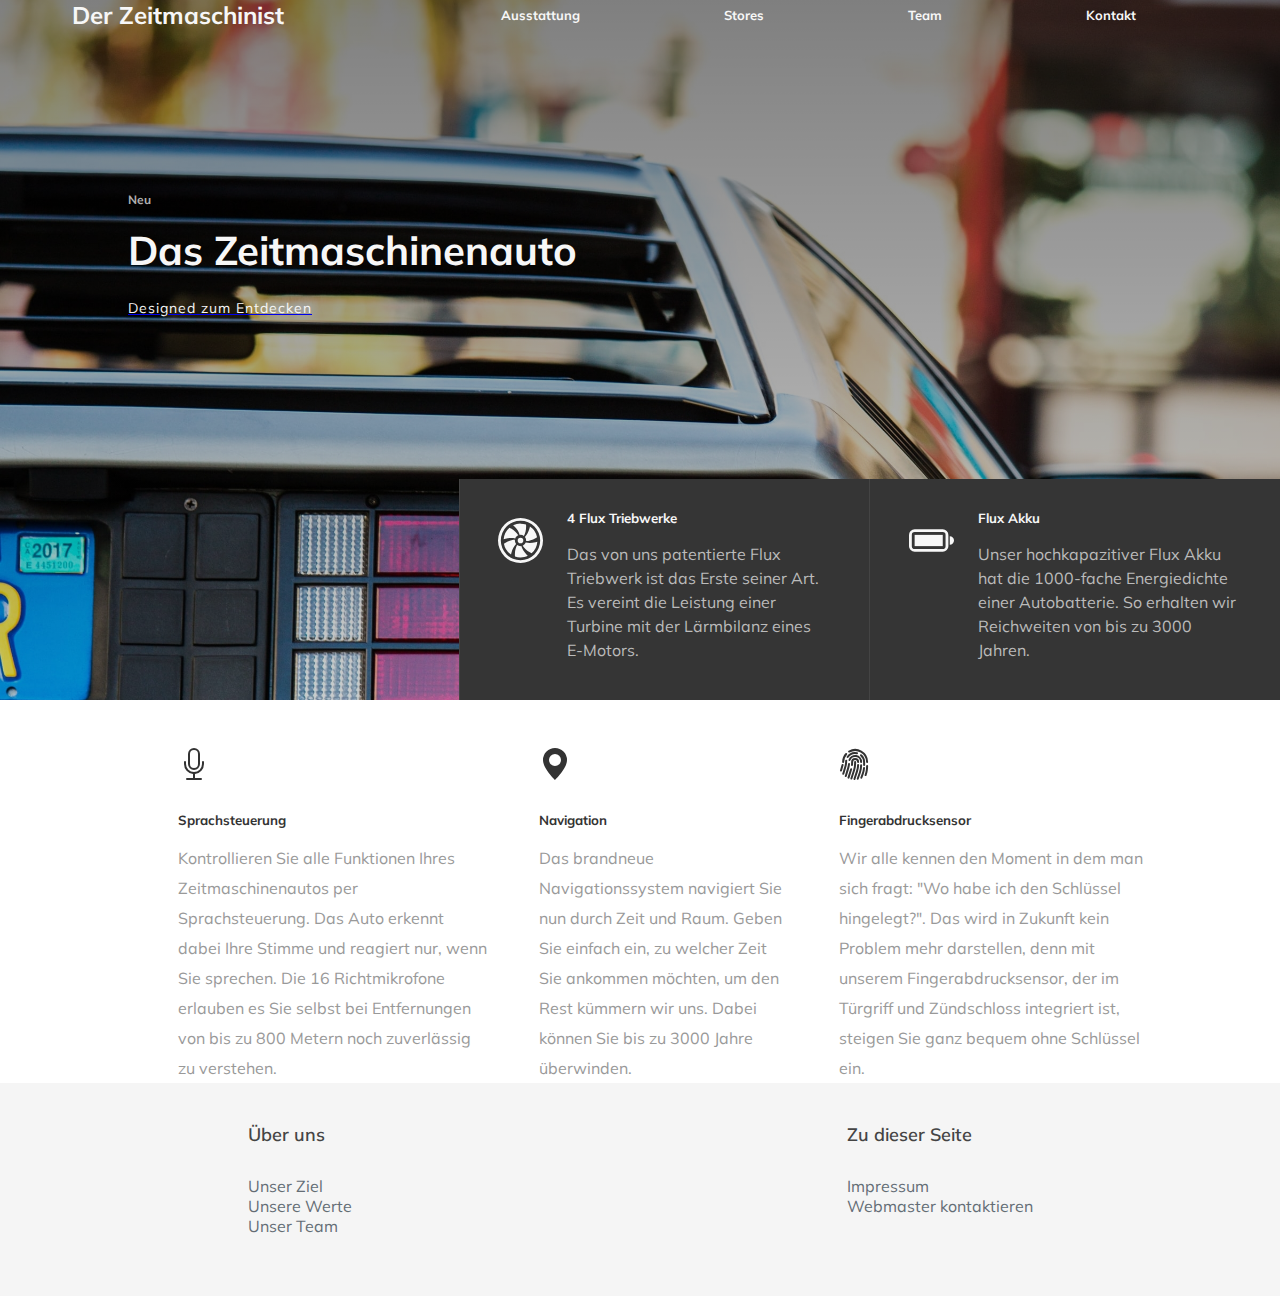
==== index.html @ ab657608 "created css, converted to scss, html completed" ====
<!DOCTYPE html>
<html>

<head>
  <meta charset="utf-8">
  <title>Der Zeitmaschinist</title>

  <link rel="icon" type="image/x-icon" href="images/favicon/favicon-32x32.ico" sizes="32x32" />
  <link rel="icon" type="image/x-icon" href="images/favicon/favicon-16x16.ico" sizes="16x16" />
  <link rel="icon" type="image/x-icon" href="images/favicon/favicon-96x96.ico" sizes="96x96" />

  <link rel="stylesheet" href="css/style.css" />
</head>

<body>

  <header>
    <nav>
      <div id="nav-container">
        <h2>Der Zeitmaschinist</h2>

        <ul>
          <li><a href="#">Ausstattung</a></li>
          <li><a href="#">Stores</a></li>
          <li><a href="#">Team</a></li>
          <li><a href="#">Kontakt</a></li>
        </ul>
      </div>

    </nav>

    <div id="main-title-con">
      <h6>Neu</h6>
      <h1>Das Zeitmaschinenauto</h1>
      <a href="#ContentSection">
        <h6>Designed zum Entdecken</h6>
      </a>
    </div>

    <div id="header-bottom">
      <div class="header-bottom-col border">

          <img src="./images/icons/fan.svg" alt="fan">


        <div class="hb-text">
          <h5>4 Flux Triebwerke</h5>
          <p>
            Das von uns patentierte Flux Triebwerk ist das Erste seiner Art. Es vereint die Leistung einer Turbine mit der Lärmbilanz eines E&#8209;Motors.</p>
        </div>
      </div>
      <div class="header-bottom-col">
        
          <img src="./images/icons/battery-full.svg" alt="fan">


        <div class="hb-text">
          <h5>Flux Akku</h5>
          <p>
            Unser hochkapazitiver Flux Akku hat die 1000&#8209;fache Energiedichte einer Autobatterie. So erhalten wir Reichweiten von bis zu 3000 Jahren.</p>
        </div>
      </div>
    </div>
  </header>

  <section id="ContentSection">

    <div class="main-col">
      <img src="./images/icons/mic.svg" alt="mic">
      <h5>Sprachsteuerung</h5>
      <p>Kontrollieren Sie alle Funktionen Ihres Zeitmaschinenautos per Sprachsteuerung. Das Auto erkennt dabei Ihre Stimme und reagiert nur, wenn Sie sprechen. Die 16 Richtmikrofone erlauben es Sie selbst bei Entfernungen von bis zu 800 Metern noch
        zuverlässig zu verstehen.</p>
    </div>
    <div class="main-col">
      <img src="./images/icons/geo-alt-fill.svg" alt="navigation">
      <h5>Navigation</h5>
      <p>
        Das brandneue Navigationssystem navigiert Sie nun durch Zeit und Raum. Geben Sie einfach ein, zu welcher Zeit Sie ankommen möchten, um den Rest kümmern wir uns. Dabei können Sie bis zu 3000 Jahre überwinden.
      </p>
    </div>
    <div class="main-col">
      <img src="./images/icons/fingerprint.svg" alt="fingerprint">
      <h5>Fingerabdrucksensor</h5>
      <p>Wir alle kennen den Moment in dem man sich fragt: "Wo habe ich den Schlüssel hingelegt?". Das wird in Zukunft kein Problem mehr darstellen, denn mit unserem Fingerabdrucksensor, der im Türgriff und Zündschloss integriert ist, steigen Sie
        ganz bequem ohne Schlüssel ein.</p>
    </div>
  </section>
  <footer>
    <div class="footer-col">
      <h5>Über uns</h5>
      <a href="#">Unser Ziel</a>
      <a href="#">Unsere Werte</a>
      <a href="#">Unser Team</a>
    </div>

    <div class="footer-col">
      <h5>Zu dieser Seite</h5>
      <a href="#">Impressum</a>
      <a href="#">Webmaster kontaktieren</a>
    </div>

  </footer>
</body>

</html>
---- css/style.css ----
@import url("https://fonts.googleapis.com/css2?family=Mulish&family=Roboto:ital,wght@0,100;0,300;1,100;1,300&display=swap");
* {
  font-family: "Mulish";
  margin: 0;
}

body {
  display: flex;
  flex-direction: column;
  align-items: center;
}

header {
  display: flex;
  flex-direction: column;
  align-items: center;
  justify-content: space-between;
  width: 100%;
  height: 700px;
  background-image: linear-gradient(rgba(0, 0, 0, 0.5), rgba(0, 0, 0, 0.2)), url("../images/delorean-palm-unsplash.jpg");
  background-repeat: no-repeat;
  background-size: cover;
  background-position: top;
}
header img {
  height: 45px;
  width: 45px;
}
header h1 {
  margin-top: 18px;
  margin-bottom: 24px;
  font-size: 40px;
  font-weight: bold;
  color: #f7f7f7;
}

nav {
  width: 100%;
  color: #f7f7f7;
  display: flex;
  justify-content: flex-start;
  flex-direction: column;
}
nav h2 {
  font-size: 24px;
  font-weight: bolder;
  margin-left: 72px;
}
nav li {
  list-style: none;
  margin-right: 22.5%;
  /*space-evenly anstatt margin?*/
  color: #f7f7f7;
  font-size: 13px;
  font-weight: bold;
}
nav a {
  color: #f7f7f7;
  text-decoration: none;
}

ul {
  display: flex;
  align-items: center;
  justify-content: flex-end;
  width: 50%;
}

header header a:hover {
  text-decoration: underline;
}

section {
  width: 80%;
  padding-top: 48px;
  display: flex;
}

footer {
  width: 100%;
  background-color: whitesmoke;
  display: flex;
  justify-content: space-around;
}
footer a {
  font-size: 16px;
  color: #646d75;
  font-weight: normal;
  text-decoration: none;
}
footer h5 {
  font-size: 18px;
  font-weight: 600;
  color: #444444;
  padding-top: 40px;
  padding-bottom: 30px;
}

footer a:hover {
  text-decoration: underline;
}

#main-title-con h6 {
  font-size: 12px;
  color: rgba(255, 255, 255, 0.7);
}

#main-title-con a h6 {
  font-size: 14px;
  font-weight: normal;
  letter-spacing: 1px;
  color: #f7f7f7;
}

.header-bottom-col {
  display: flex;
  align-items: flex-start;
  font-size: 16px;
  font-weight: normal;
  width: 26%;
  padding: 3%;
  background-color: #353535;
  color: #bbbbbb;
  line-height: 24px;
  border-left: 1px solid rgba(255, 255, 255, 0.08);
}
.header-bottom-col h5 {
  color: #f7f7f7;
  line-height: 0;
  /* selektor um line-height nicht zu vererben? */
}

.main-col {
  margin-left: 50px;
  font-size: 16px;
  font-weight: normal;
  line-height: 30px;
  color: #999999;
}
.main-col img {
  height: 32px;
  width: 32px;
}
.main-col h5 {
  margin-top: 16px;
  margin-bottom: 8px;
  color: #333333;
}

.footer-col {
  display: flex;
  flex-direction: column;
  padding-bottom: 60px;
}

.hb-text {
  padding-left: 24px;
}
.hb-text h5 {
  padding-bottom: 24px;
}

#nav-container {
  display: flex;
  justify-content: space-between;
}

#main-title-con {
  width: 80%;
}

#header-bottom {
  width: 100%;
  display: flex;
  justify-content: flex-end;
}

@media only screen and (max-width: 950px) {
  nav h2 {
    margin-left: 0;
  }

  section {
    width: 700px;
  }

  .hb-text p {
    display: none;
  }
}
@media only screen and (max-width: 750px) {
  nav {
    background-color: #353535;
  }
  nav h2 {
    margin-left: 0;
  }

  .header-bottom-col {
    visibility: hidden;
  }

  section {
    width: 100%;
    flex-direction: column;
  }
}

/*# sourceMappingURL=style.css.map */
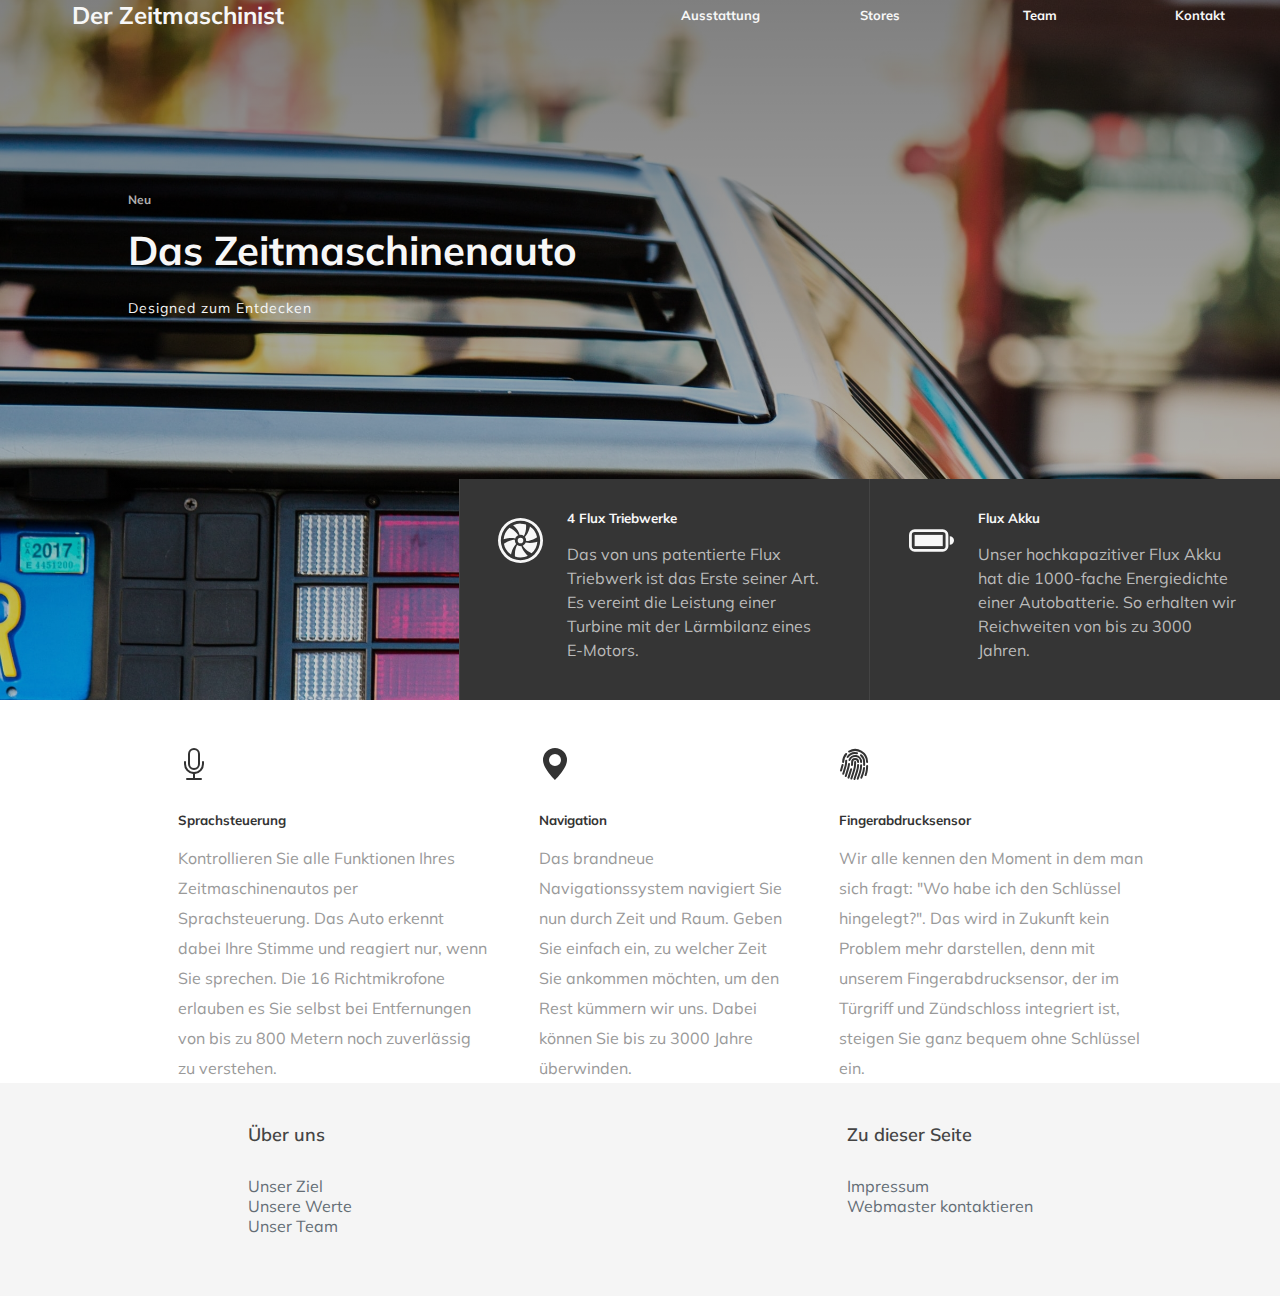
==== commit f1db4c0d: "cleaned up scss and html" ====
--- a/index.html
+++ b/index.html
@@ -13,20 +13,19 @@
 </head>
 
 <body>
+  <header>
 
-  <header>
     <nav>
       <div id="nav-container">
         <h2>Der Zeitmaschinist</h2>
 
         <ul>
-          <li><a href="#">Ausstattung</a></li>
-          <li><a href="#">Stores</a></li>
-          <li><a href="#">Team</a></li>
-          <li><a href="#">Kontakt</a></li>
+          <li><a href=".">Ausstattung</a></li>
+          <li><a href=".">Stores</a></li>
+          <li><a href=".">Team</a></li>
+          <li><a href=".">Kontakt</a></li>
         </ul>
       </div>
-
     </nav>
 
     <div id="main-title-con">
@@ -39,10 +38,7 @@
 
     <div id="header-bottom">
       <div class="header-bottom-col border">
-
-          <img src="./images/icons/fan.svg" alt="fan">
-
-
+        <img src="./images/icons/fan.svg" alt="fan">
         <div class="hb-text">
           <h5>4 Flux Triebwerke</h5>
           <p>
@@ -50,10 +46,7 @@
         </div>
       </div>
       <div class="header-bottom-col">
-        
-          <img src="./images/icons/battery-full.svg" alt="fan">
-
-
+        <img src="./images/icons/battery-full.svg" alt="fan">
         <div class="hb-text">
           <h5>Flux Akku</h5>
           <p>
@@ -64,7 +57,6 @@
   </header>
 
   <section id="ContentSection">
-
     <div class="main-col">
       <img src="./images/icons/mic.svg" alt="mic">
       <h5>Sprachsteuerung</h5>
@@ -85,21 +77,19 @@
         ganz bequem ohne Schlüssel ein.</p>
     </div>
   </section>
+
   <footer>
     <div class="footer-col">
       <h5>Über uns</h5>
-      <a href="#">Unser Ziel</a>
-      <a href="#">Unsere Werte</a>
-      <a href="#">Unser Team</a>
+      <a href=".">Unser Ziel</a>
+      <a href=".">Unsere Werte</a>
+      <a href=".">Unser Team</a>
     </div>
-
     <div class="footer-col">
       <h5>Zu dieser Seite</h5>
-      <a href="#">Impressum</a>
-      <a href="#">Webmaster kontaktieren</a>
+      <a href=".">Impressum</a>
+      <a href=".">Webmaster kontaktieren</a>
     </div>
-
   </footer>
 </body>
-
 </html>
--- a/css/style.css
+++ b/css/style.css
@@ -22,6 +22,38 @@
   background-size: cover;
   background-position: top;
 }
+header nav {
+  width: 100%;
+  color: #f7f7f7;
+  display: flex;
+  justify-content: flex-start;
+  flex-direction: column;
+}
+header nav h2 {
+  font-size: 24px;
+  font-weight: bolder;
+  margin-left: 72px;
+}
+header nav ul {
+  display: flex;
+  align-items: center;
+  justify-content: flex-end;
+  width: 50%;
+}
+header nav li {
+  width: 100%;
+  list-style: none;
+  display: flex;
+  justify-content: space-around;
+  /*space-evenly anstatt margin?*/
+  color: #f7f7f7;
+  font-size: 13px;
+  font-weight: bold;
+}
+header nav #nav-container {
+  display: flex;
+  justify-content: space-between;
+}
 header img {
   height: 45px;
   width: 45px;
@@ -33,47 +65,74 @@
   font-weight: bold;
   color: #f7f7f7;
 }
-
-nav {
-  width: 100%;
-  color: #f7f7f7;
-  display: flex;
-  justify-content: flex-start;
-  flex-direction: column;
-}
-nav h2 {
-  font-size: 24px;
-  font-weight: bolder;
-  margin-left: 72px;
-}
-nav li {
-  list-style: none;
-  margin-right: 22.5%;
-  /*space-evenly anstatt margin?*/
-  color: #f7f7f7;
-  font-size: 13px;
-  font-weight: bold;
-}
-nav a {
+header a {
   color: #f7f7f7;
   text-decoration: none;
 }
-
-ul {
+header a:hover {
+  text-decoration: underline;
+}
+header #header-bottom {
+  width: 100%;
   display: flex;
-  align-items: center;
   justify-content: flex-end;
-  width: 50%;
+}
+header #header-bottom .header-bottom-col {
+  display: flex;
+  align-items: flex-start;
+  font-size: 16px;
+  font-weight: normal;
+  width: 26%;
+  padding: 3%;
+  background-color: #353535;
+  color: #bbbbbb;
+  line-height: 24px;
+  border-left: 1px solid rgba(255, 255, 255, 0.08);
+}
+header #header-bottom .header-bottom-col .hb-text {
+  padding-left: 24px;
+}
+header #header-bottom .header-bottom-col .hb-text h5 {
+  padding-bottom: 24px;
+  color: #f7f7f7;
+  line-height: 0;
+}
+header #main-title-con {
+  width: 80%;
 }
 
-header header a:hover {
-  text-decoration: underline;
+#main-title-con h6 {
+  font-size: 12px;
+  color: rgba(255, 255, 255, 0.7);
+}
+
+#main-title-con a h6 {
+  font-size: 14px;
+  font-weight: normal;
+  letter-spacing: 1px;
+  color: #f7f7f7;
 }
 
 section {
   width: 80%;
   padding-top: 48px;
   display: flex;
+}
+section .main-col {
+  margin-left: 50px;
+  font-size: 16px;
+  font-weight: normal;
+  line-height: 30px;
+  color: #999999;
+}
+section .main-col img {
+  height: 32px;
+  width: 32px;
+}
+section .main-col h5 {
+  margin-top: 16px;
+  margin-bottom: 8px;
+  color: #333333;
 }
 
 footer {
@@ -88,6 +147,9 @@
   font-weight: normal;
   text-decoration: none;
 }
+footer a:hover {
+  text-decoration: underline;
+}
 footer h5 {
   font-size: 18px;
   font-weight: 600;
@@ -95,84 +157,10 @@
   padding-top: 40px;
   padding-bottom: 30px;
 }
-
-footer a:hover {
-  text-decoration: underline;
-}
-
-#main-title-con h6 {
-  font-size: 12px;
-  color: rgba(255, 255, 255, 0.7);
-}
-
-#main-title-con a h6 {
-  font-size: 14px;
-  font-weight: normal;
-  letter-spacing: 1px;
-  color: #f7f7f7;
-}
-
-.header-bottom-col {
-  display: flex;
-  align-items: flex-start;
-  font-size: 16px;
-  font-weight: normal;
-  width: 26%;
-  padding: 3%;
-  background-color: #353535;
-  color: #bbbbbb;
-  line-height: 24px;
-  border-left: 1px solid rgba(255, 255, 255, 0.08);
-}
-.header-bottom-col h5 {
-  color: #f7f7f7;
-  line-height: 0;
-  /* selektor um line-height nicht zu vererben? */
-}
-
-.main-col {
-  margin-left: 50px;
-  font-size: 16px;
-  font-weight: normal;
-  line-height: 30px;
-  color: #999999;
-}
-.main-col img {
-  height: 32px;
-  width: 32px;
-}
-.main-col h5 {
-  margin-top: 16px;
-  margin-bottom: 8px;
-  color: #333333;
-}
-
-.footer-col {
+footer .footer-col {
   display: flex;
   flex-direction: column;
   padding-bottom: 60px;
-}
-
-.hb-text {
-  padding-left: 24px;
-}
-.hb-text h5 {
-  padding-bottom: 24px;
-}
-
-#nav-container {
-  display: flex;
-  justify-content: space-between;
-}
-
-#main-title-con {
-  width: 80%;
-}
-
-#header-bottom {
-  width: 100%;
-  display: flex;
-  justify-content: flex-end;
 }
 
 @media only screen and (max-width: 950px) {
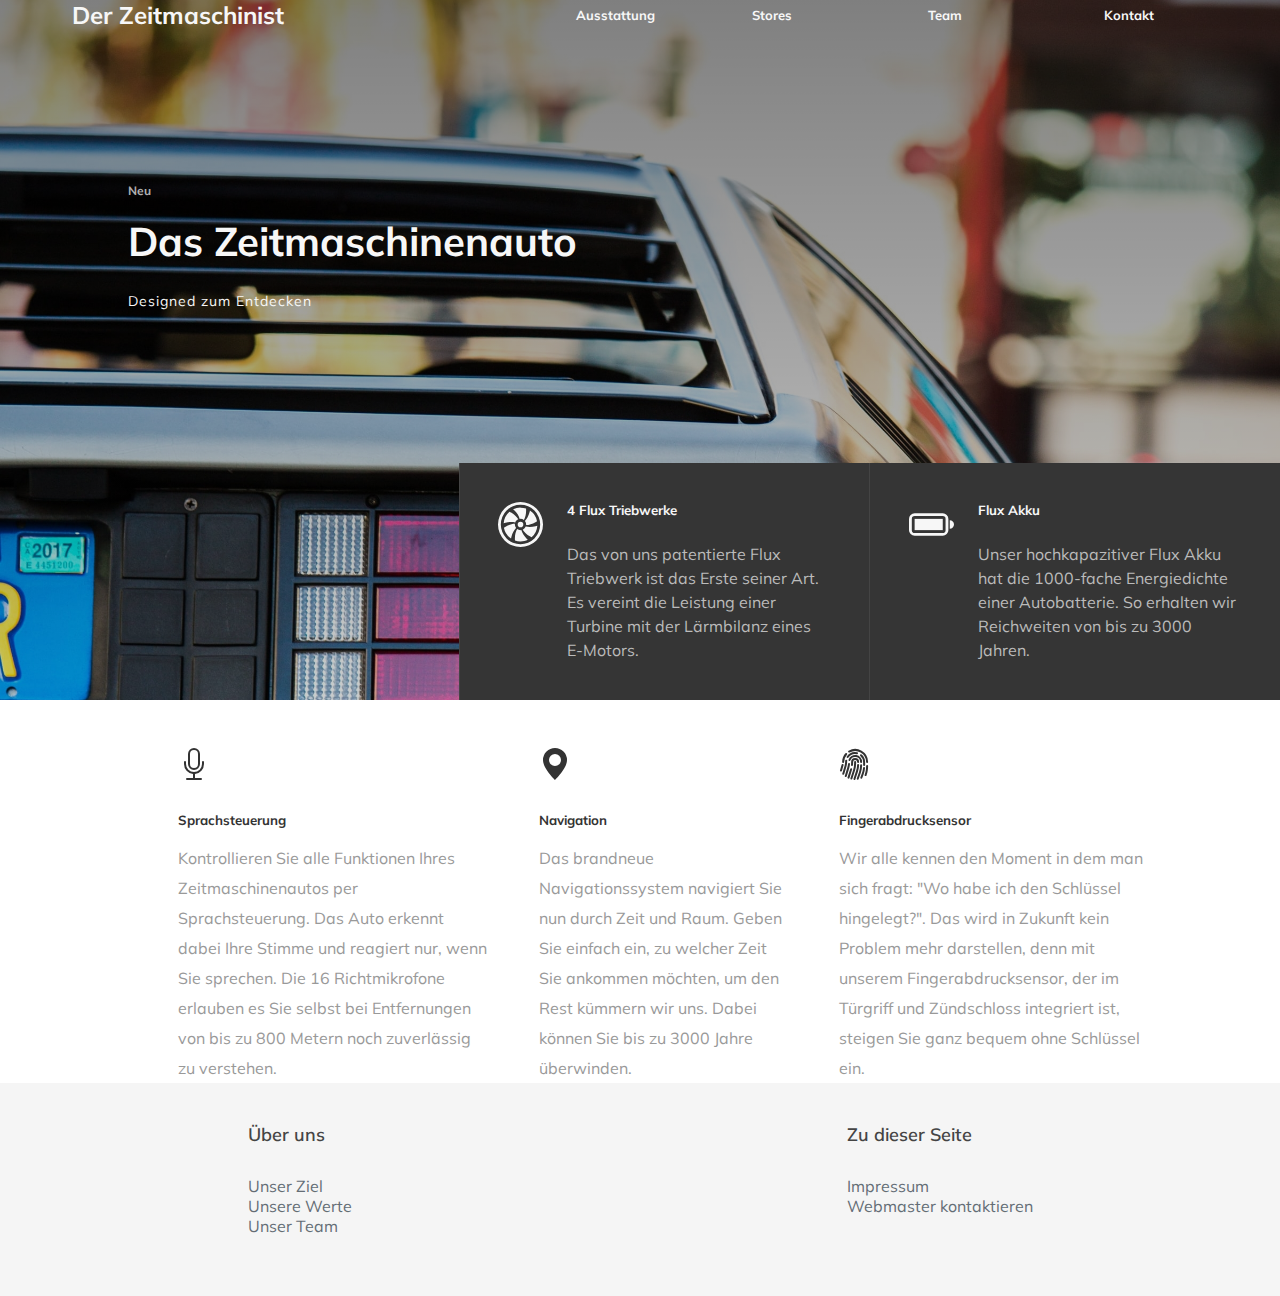
==== commit d5e2deb3: "Add files via upload" ====
--- a/index.html
+++ b/index.html
@@ -1,24 +1,20 @@
 <!DOCTYPE html>
-<html>
+<html lang="de">
 
 <head>
   <meta charset="utf-8">
   <title>Der Zeitmaschinist</title>
-
   <link rel="icon" type="image/x-icon" href="images/favicon/favicon-32x32.ico" sizes="32x32" />
   <link rel="icon" type="image/x-icon" href="images/favicon/favicon-16x16.ico" sizes="16x16" />
   <link rel="icon" type="image/x-icon" href="images/favicon/favicon-96x96.ico" sizes="96x96" />
-
   <link rel="stylesheet" href="css/style.css" />
 </head>
 
 <body>
   <header>
-
     <nav>
       <div id="nav-container">
         <h2>Der Zeitmaschinist</h2>
-
         <ul>
           <li><a href=".">Ausstattung</a></li>
           <li><a href=".">Stores</a></li>
@@ -45,6 +41,7 @@
             Das von uns patentierte Flux Triebwerk ist das Erste seiner Art. Es vereint die Leistung einer Turbine mit der Lärmbilanz eines E&#8209;Motors.</p>
         </div>
       </div>
+
       <div class="header-bottom-col">
         <img src="./images/icons/battery-full.svg" alt="fan">
         <div class="hb-text">
@@ -91,5 +88,6 @@
       <a href=".">Webmaster kontaktieren</a>
     </div>
   </footer>
+  
 </body>
 </html>
--- a/css/style.css
+++ b/css/style.css
@@ -1,7 +1,8 @@
-@import url("https://fonts.googleapis.com/css2?family=Mulish&family=Roboto:ital,wght@0,100;0,300;1,100;1,300&display=swap");
+@import url("https://fonts.googleapis.com/css2?family=Mulish&display=swap");
 * {
-  font-family: "Mulish";
+  font-family: "Mulish", sans-serif;
   margin: 0;
+  padding: 0;
 }
 
 body {
@@ -9,8 +10,7 @@
   flex-direction: column;
   align-items: center;
 }
-
-header {
+body header {
   display: flex;
   flex-direction: column;
   align-items: center;
@@ -22,62 +22,58 @@
   background-size: cover;
   background-position: top;
 }
-header nav {
+body header nav {
   width: 100%;
   color: #f7f7f7;
   display: flex;
   justify-content: flex-start;
   flex-direction: column;
 }
-header nav h2 {
+body header nav h2 {
   font-size: 24px;
   font-weight: bolder;
   margin-left: 72px;
 }
-header nav ul {
+body header nav ul {
   display: flex;
   align-items: center;
   justify-content: flex-end;
-  width: 50%;
+  width: 55%;
 }
-header nav li {
+body header nav li {
   width: 100%;
   list-style: none;
-  display: flex;
-  justify-content: space-around;
-  /*space-evenly anstatt margin?*/
-  color: #f7f7f7;
   font-size: 13px;
   font-weight: bold;
 }
-header nav #nav-container {
+body header nav #nav-container {
   display: flex;
   justify-content: space-between;
 }
-header img {
+body header img {
   height: 45px;
   width: 45px;
 }
-header h1 {
+body header h1 {
   margin-top: 18px;
   margin-bottom: 24px;
   font-size: 40px;
   font-weight: bold;
   color: #f7f7f7;
 }
-header a {
+body header a {
   color: #f7f7f7;
   text-decoration: none;
 }
-header a:hover {
+body header a:hover {
   text-decoration: underline;
 }
-header #header-bottom {
+body header #header-bottom {
   width: 100%;
   display: flex;
   justify-content: flex-end;
 }
-header #header-bottom .header-bottom-col {
+body header #header-bottom .header-bottom-col {
   display: flex;
   align-items: flex-start;
   font-size: 16px;
@@ -85,110 +81,104 @@
   width: 26%;
   padding: 3%;
   background-color: #353535;
-  color: #bbbbbb;
-  line-height: 24px;
   border-left: 1px solid rgba(255, 255, 255, 0.08);
 }
-header #header-bottom .header-bottom-col .hb-text {
+body header #header-bottom .header-bottom-col .hb-text {
   padding-left: 24px;
 }
-header #header-bottom .header-bottom-col .hb-text h5 {
+body header #header-bottom .header-bottom-col .hb-text h5 {
   padding-bottom: 24px;
   color: #f7f7f7;
-  line-height: 0;
 }
-header #main-title-con {
+body header #header-bottom .header-bottom-col .hb-text p {
+  line-height: 24px;
+  color: #bbbbbb;
+}
+body header #main-title-con {
   width: 80%;
 }
-
-#main-title-con h6 {
+body header #main-title-con h6 {
   font-size: 12px;
   color: rgba(255, 255, 255, 0.7);
 }
-
-#main-title-con a h6 {
+body header #main-title-con a h6 {
+  display: inline;
   font-size: 14px;
   font-weight: normal;
   letter-spacing: 1px;
   color: #f7f7f7;
 }
-
-section {
+body section {
   width: 80%;
   padding-top: 48px;
   display: flex;
 }
-section .main-col {
+body section .main-col {
   margin-left: 50px;
   font-size: 16px;
   font-weight: normal;
   line-height: 30px;
   color: #999999;
 }
-section .main-col img {
+body section .main-col img {
   height: 32px;
   width: 32px;
 }
-section .main-col h5 {
+body section .main-col h5 {
   margin-top: 16px;
   margin-bottom: 8px;
   color: #333333;
 }
-
-footer {
+body footer {
   width: 100%;
   background-color: whitesmoke;
   display: flex;
   justify-content: space-around;
 }
-footer a {
+body footer a {
   font-size: 16px;
   color: #646d75;
   font-weight: normal;
   text-decoration: none;
 }
-footer a:hover {
+body footer a:hover {
   text-decoration: underline;
 }
-footer h5 {
+body footer h5 {
   font-size: 18px;
   font-weight: 600;
   color: #444444;
   padding-top: 40px;
   padding-bottom: 30px;
 }
-footer .footer-col {
+body footer .footer-col {
   display: flex;
   flex-direction: column;
   padding-bottom: 60px;
 }
 
 @media only screen and (max-width: 950px) {
-  nav h2 {
+  body header nav h2 {
     margin-left: 0;
   }
-
-  section {
+  body header .hb-text p {
+    display: none;
+  }
+  body section {
     width: 700px;
-  }
-
-  .hb-text p {
-    display: none;
   }
 }
 @media only screen and (max-width: 750px) {
-  nav {
+  body header nav {
     background-color: #353535;
   }
-  nav h2 {
+  body header nav h2 {
     margin-left: 0;
   }
-
-  .header-bottom-col {
+  body header .header-bottom-col {
     visibility: hidden;
   }
-
-  section {
+  body section {
     width: 100%;
     flex-direction: column;
   }
